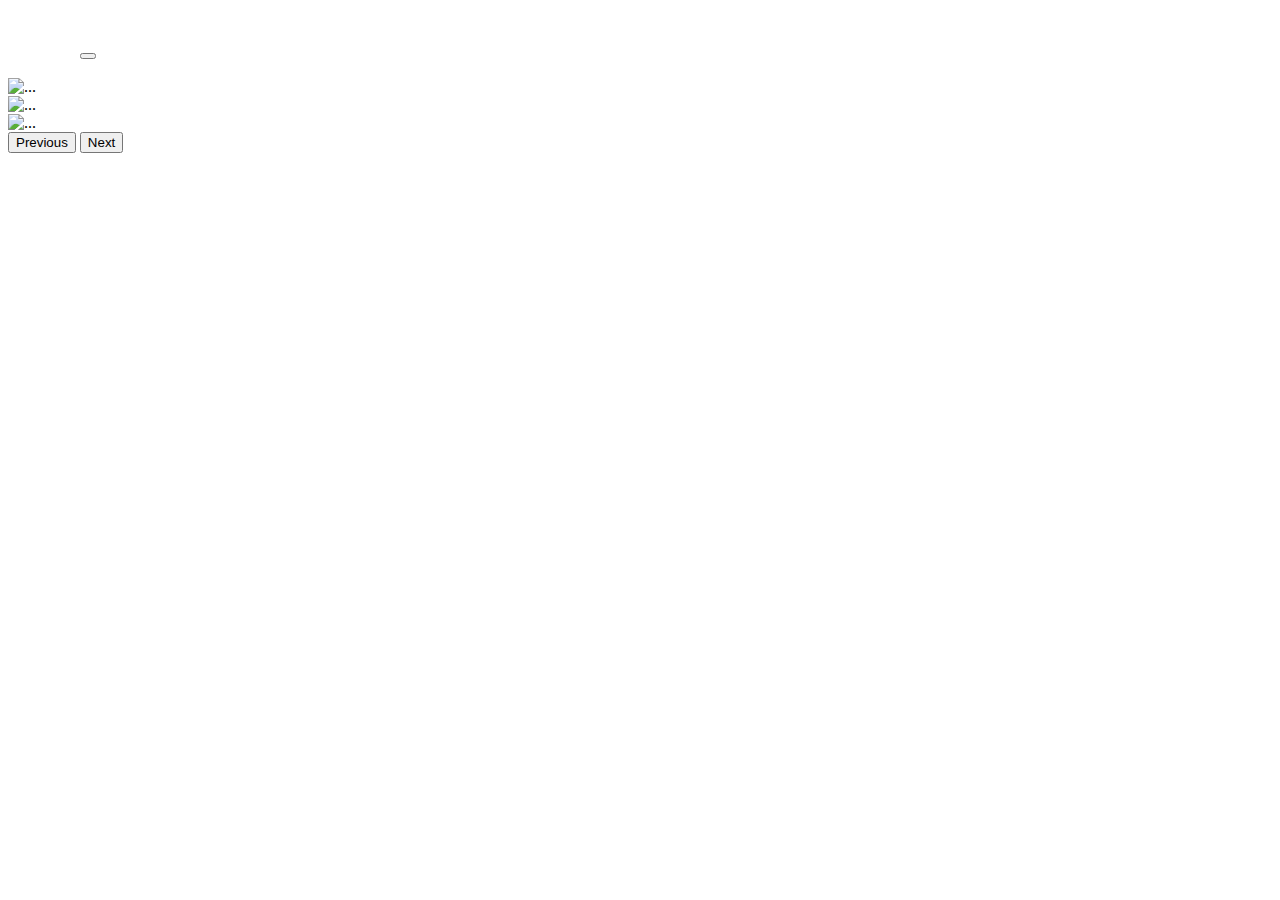
==== 02_home.html @ a498ea9f "0913_nav_carousel" ====
<!DOCTYPE html>
<html lang="en">
<head>
    <meta charset="UTF-8">
    <meta http-equiv="X-UA-Compatible" content="IE=edge">
    <meta name="viewport" content="width=device-width, initial-scale=1.0">
    <link href="https://cdn.jsdelivr.net/npm/bootstrap@5.2.1/dist/css/bootstrap.min.css" rel="stylesheet" integrity="sha384-iYQeCzEYFbKjA/T2uDLTpkwGzCiq6soy8tYaI1GyVh/UjpbCx/TYkiZhlZB6+fzT" crossorigin="anonymous">
    <title>Document</title>
</head>
<body>
  <!--nav bar-->
    <nav class="navbar navbar-expand-lg bg-dark sticky-top">
        <div class="container-fluid">
          <a class="navbar-brand" href="#"><img style="height:3rem; width:4.25rem;" src="images/logo.png"></a>
          <button class="navbar-toggler" type="button" data-bs-toggle="collapse" data-bs-target="#navbarNavAltMarkup" aria-controls="navbarNavAltMarkup" aria-expanded="false" aria-label="Toggle navigation">
            <span class="navbar-toggler-icon"></span>
          </button>
          <div class="collapse navbar-collapse" id="navbarNavAltMarkup">
            <div class="navbar-nav">
              <a style="color:white;" class="nav-link active" aria-current="page" href="#">Home</a>
              <a style="color:white; opacity:50%;" class="nav-link" href="#">Community</a>
              <a style="color:white; opacity:50%;" class="nav-link" href="#">Login</a>
            </div>
          </div>
        </div>
      </nav>


    <!--banner-->
    <div id="carouselExampleControls" class="carousel slide" data-bs-ride="carousel">
      <div class="carousel-inner">
        <div class="carousel-item active">
          <img src="https://dummyimage.com/1920x600/dee2e6/6c757d.jpg" class="d-block w-100" alt="...">
        </div>
        <div class="carousel-item">
          <img src="https://dummyimage.com/1920x600/dee2e6/6c757d.jpg" class="d-block w-100" alt="...">
        </div>
        <div class="carousel-item">
          <img src="https://dummyimage.com/1920x600/dee2e6/6c757d.jpg" class="d-block w-100" alt="...">
        </div>
      </div>
      <button class="carousel-control-prev" type="button" data-bs-target="#carouselExampleControls" data-bs-slide="prev">
        <span class="carousel-control-prev-icon" aria-hidden="true"></span>
        <span class="visually-hidden">Previous</span>
      </button>
      <button class="carousel-control-next" type="button" data-bs-target="#carouselExampleControls" data-bs-slide="next">
        <span class="carousel-control-next-icon" aria-hidden="true"></span>
        <span class="visually-hidden">Next</span>
      </button>
    </div>
    <script src="https://cdn.jsdelivr.net/npm/bootstrap@5.2.1/dist/js/bootstrap.bundle.min.js" integrity="sha384-u1OknCvxWvY5kfmNBILK2hRnQC3Pr17a+RTT6rIHI7NnikvbZlHgTPOOmMi466C8" crossorigin="anonymous"></script>
</body>
</html>
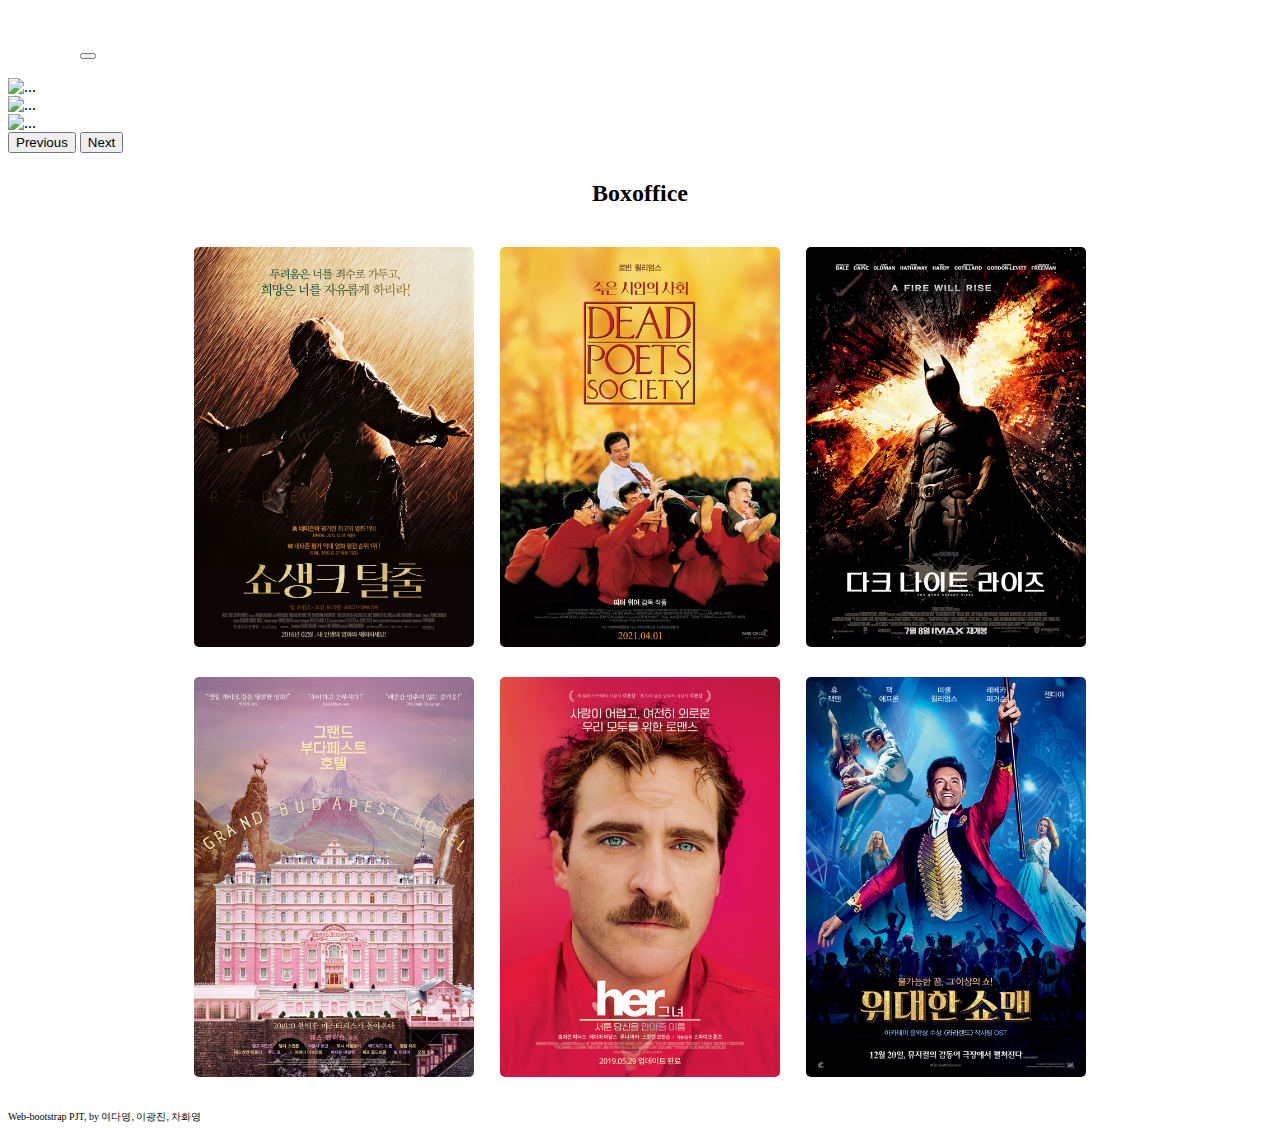
==== commit ccb98822: "create card, footer" ====
--- a/02_home.html
+++ b/02_home.html
@@ -5,10 +5,12 @@
     <meta http-equiv="X-UA-Compatible" content="IE=edge">
     <meta name="viewport" content="width=device-width, initial-scale=1.0">
     <link href="https://cdn.jsdelivr.net/npm/bootstrap@5.2.1/dist/css/bootstrap.min.css" rel="stylesheet" integrity="sha384-iYQeCzEYFbKjA/T2uDLTpkwGzCiq6soy8tYaI1GyVh/UjpbCx/TYkiZhlZB6+fzT" crossorigin="anonymous">
+    <link rel="stylesheet" href="style.css">
     <title>Document</title>
 </head>
 <body>
-  <!--nav bar-->
+
+    <!--nav bar-->
     <nav class="navbar navbar-expand-lg bg-dark sticky-top">
         <div class="container-fluid">
           <a class="navbar-brand" href="#"><img style="height:3rem; width:4.25rem;" src="images/logo.png"></a>
@@ -25,18 +27,17 @@
         </div>
       </nav>
 
-
     <!--banner-->
     <div id="carouselExampleControls" class="carousel slide" data-bs-ride="carousel">
       <div class="carousel-inner">
         <div class="carousel-item active">
-          <img src="https://dummyimage.com/1920x600/dee2e6/6c757d.jpg" class="d-block w-100" alt="...">
+          <img src="https://dummyimage.com/1920x600/212529/dee2e6.jpg" class="d-block w-100" alt="...">
         </div>
         <div class="carousel-item">
-          <img src="https://dummyimage.com/1920x600/dee2e6/6c757d.jpg" class="d-block w-100" alt="...">
+          <img src="https://dummyimage.com/1920x600/212529/dee2e6.jpg" class="d-block w-100" alt="...">
         </div>
         <div class="carousel-item">
-          <img src="https://dummyimage.com/1920x600/dee2e6/6c757d.jpg" class="d-block w-100" alt="...">
+          <img src="https://dummyimage.com/1920x600/212529/dee2e6.jpg" class="d-block w-100" alt="...">
         </div>
       </div>
       <button class="carousel-control-prev" type="button" data-bs-target="#carouselExampleControls" data-bs-slide="prev">
@@ -48,6 +49,28 @@
         <span class="visually-hidden">Next</span>
       </button>
     </div>
+
+    <!--box office-->
+    <div>
+      <h2 style="text-align:center; margin:1.7rem; font-weight:bold;">Boxoffice</h2>
+      <div class="boxoffice-list">
+        <div><img class="boxoffice-img" src="images/movie1.jpg" alt=""></div>
+        <div><img class="boxoffice-img" src="images/movie2.jpg" alt=""></div>
+        <div><img class="boxoffice-img" src="images/movie3.jpg" alt=""></div>
+        <div><img class="boxoffice-img" src="images/movie4.jpg" alt=""></div>
+        <div><img class="boxoffice-img" src="images/movie5.jpg" alt=""></div>
+        <div><img class="boxoffice-img" src="images/movie6.jpg" alt=""></div>
+      </div>
+    </div>
+
+    <!--footer-->
+    <footer>
+      <!-- text-center로 화면 가운데에 글자가 오도록-->
+      <div class="text-center bg-light">
+          <p style="font-size:10px;" class="my-0">Web-bootstrap PJT, by 여다영, 이광진, 차화영</p>
+      </div>
+    </footer>
+
     <script src="https://cdn.jsdelivr.net/npm/bootstrap@5.2.1/dist/js/bootstrap.bundle.min.js" integrity="sha384-u1OknCvxWvY5kfmNBILK2hRnQC3Pr17a+RTT6rIHI7NnikvbZlHgTPOOmMi466C8" crossorigin="anonymous"></script>
 </body>
 </html>--- a/style.css
+++ b/style.css
@@ -0,0 +1,17 @@
+/*box office*/
+
+.boxoffice-list{
+    display:flex;
+    justify-content: center;
+    flex-wrap:wrap;
+    padding:0 50px 0 50px;
+    margin-bottom:1rem;
+}
+
+.boxoffice-img{
+    height:400px; 
+    border-radius:5px; 
+    margin:0.8rem;
+    flex-basis:576px;
+    flex-grow:1;
+}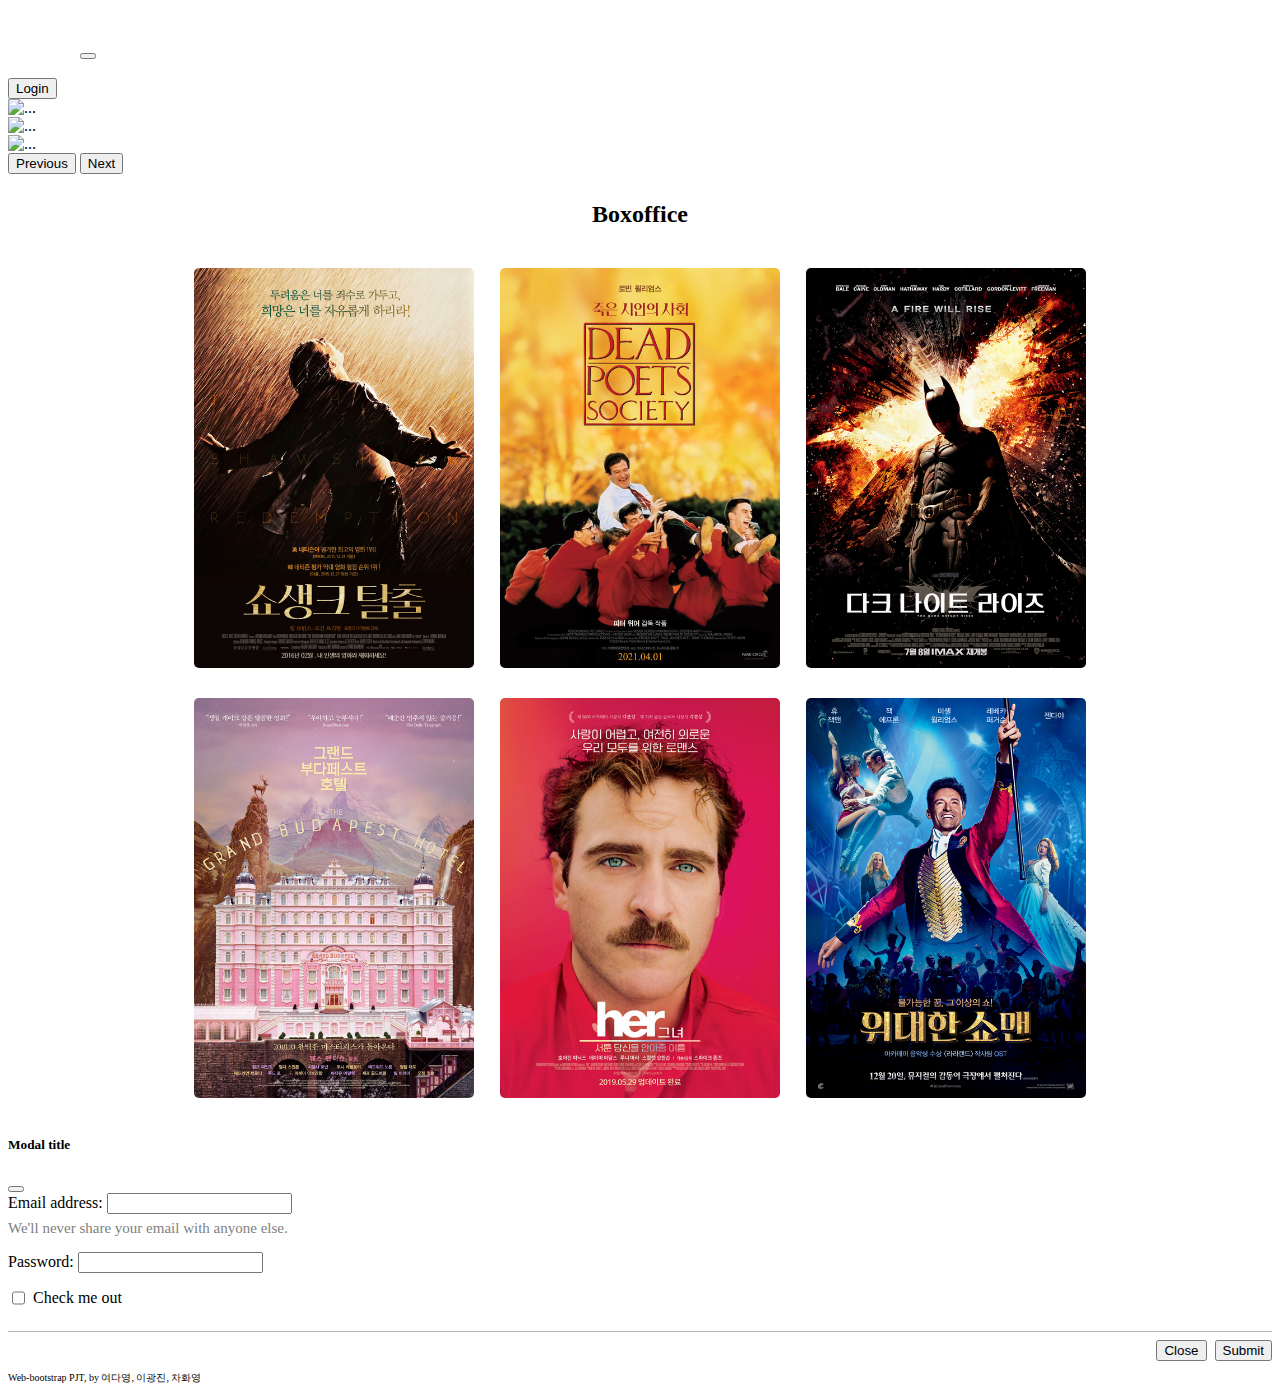
==== commit 1cb4fcc3: "0913 Modal" ====
--- a/02_home.html
+++ b/02_home.html
@@ -9,7 +9,7 @@
     <title>Document</title>
 </head>
 <body>
-
+    
     <!--nav bar-->
     <nav class="navbar navbar-expand-lg bg-dark sticky-top">
         <div class="container-fluid">
@@ -21,10 +21,11 @@
             <div class="navbar-nav">
               <a style="color:white;" class="nav-link active" aria-current="page" href="#">Home</a>
               <a style="color:white; opacity:50%;" class="nav-link" href="#">Community</a>
-              <a style="color:white; opacity:50%;" class="nav-link" href="#">Login</a>
+              <a style="color:white; opacity:50%;" class="nav-link" href="#exampleModal">Login</a>
             </div>
           </div>
         </div>
+        <button type="button" data-bs-toggle="modal" data-bs-target="#exampleModal" data-bs-whatever="@mdo">Login</button>
       </nav>
 
     <!--banner-->
@@ -63,6 +64,40 @@
       </div>
     </div>
 
+    <!--Modal-->
+    <div class="modal fade" id="exampleModal" tabindex="-1" aria-labelledby="exampleModalLabel" aria-hidden="true">  
+      <div class="modal-dialog">
+        <div class="modal-content">
+          <div class="modal-header">
+            <h5 class="modal-title" id="exampleModalLabel">Modal title</h5>
+            <button type="button" class="btn-close" data-bs-dismiss="modal" aria-label="Close"></button>
+          </div>
+          <div class="modal-body">
+            <form>
+              <div class="mb-3">
+                <label for="recipient-name" class="col-form-label">Email address:</label>
+                <input type="text" class="form-control" id="recipient-name">
+                <p style="color:gray; font-size:15px; margin-top:0.4rem;">We'll never share your email with anyone else.</p>
+              </div>
+              <div class="mb-3" style="margin:0;">
+                <label for="message-text" class="col-form-label">Password:</label>
+                <input type="text" class="form-control" id="message-text"></input>
+              </div>
+
+            <!--check box-->
+            <div style="display:flex;">
+              <!-- input을 text가 아닌 checkbox로 입력 받기 위함-->
+              <input type="checkbox"><p style="margin-top:1rem; margin-left:5px;">Check me out</p>
+            </div>
+          </form>
+          <hr style="height:1px; border:0; background:rgb(185, 178, 178);">
+          <div style="display:flex; justify-content: right;">
+            <button type="button" class="btn btn-secondary">Close</button> <button type="button" class="btn btn-primary" style="margin-left:0.5rem;">Submit</button>
+          </div>
+        </div>
+      </div>
+    </div>
+
     <!--footer-->
     <footer>
       <!-- text-center로 화면 가운데에 글자가 오도록-->
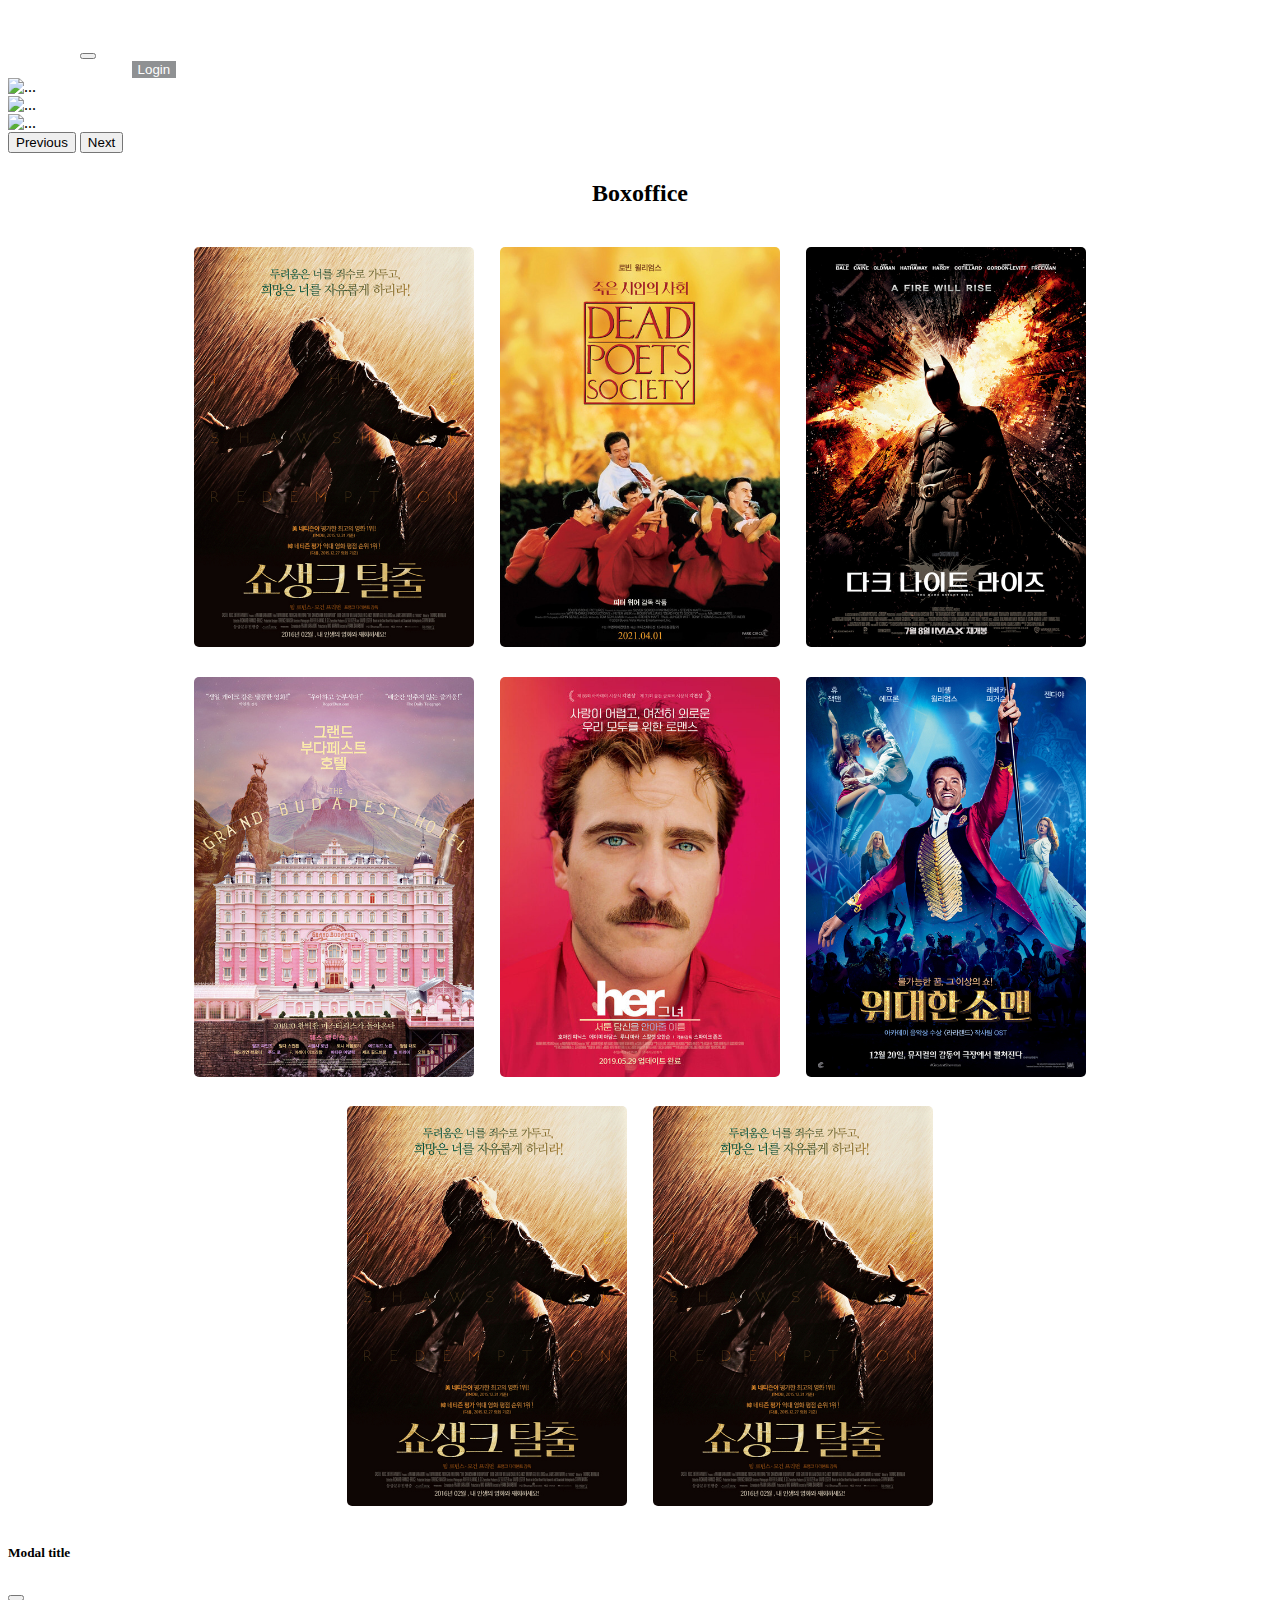
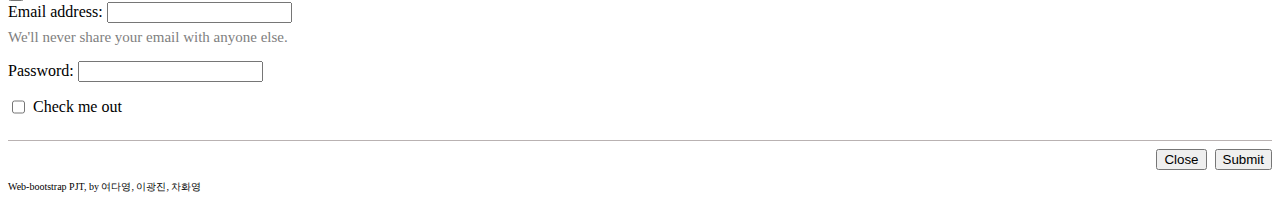
==== commit bf85ffc8: "Home clear" ====
--- a/02_home.html
+++ b/02_home.html
@@ -21,11 +21,11 @@
             <div class="navbar-nav">
               <a style="color:white;" class="nav-link active" aria-current="page" href="#">Home</a>
               <a style="color:white; opacity:50%;" class="nav-link" href="#">Community</a>
-              <a style="color:white; opacity:50%;" class="nav-link" href="#exampleModal">Login</a>
+              <button type="button" data-bs-toggle="modal" data-bs-target="#exampleModal" data-bs-whatever="@mdo" style="background-color: #212529; color:white; opacity:50%; border:0px;">Login</button>
             </div>
           </div>
         </div>
-        <button type="button" data-bs-toggle="modal" data-bs-target="#exampleModal" data-bs-whatever="@mdo">Login</button>
+    
       </nav>
 
     <!--banner-->
@@ -61,6 +61,8 @@
         <div><img class="boxoffice-img" src="images/movie4.jpg" alt=""></div>
         <div><img class="boxoffice-img" src="images/movie5.jpg" alt=""></div>
         <div><img class="boxoffice-img" src="images/movie6.jpg" alt=""></div>
+        <div><img class="boxoffice-img" src="images/movie1.jpg" alt=""></div>
+        <div><img class="boxoffice-img" src="images/movie1.jpg" alt=""></div>
       </div>
     </div>
 
@@ -97,7 +99,7 @@
         </div>
       </div>
     </div>
-
+    </div> 
     <!--footer-->
     <footer>
       <!-- text-center로 화면 가운데에 글자가 오도록-->
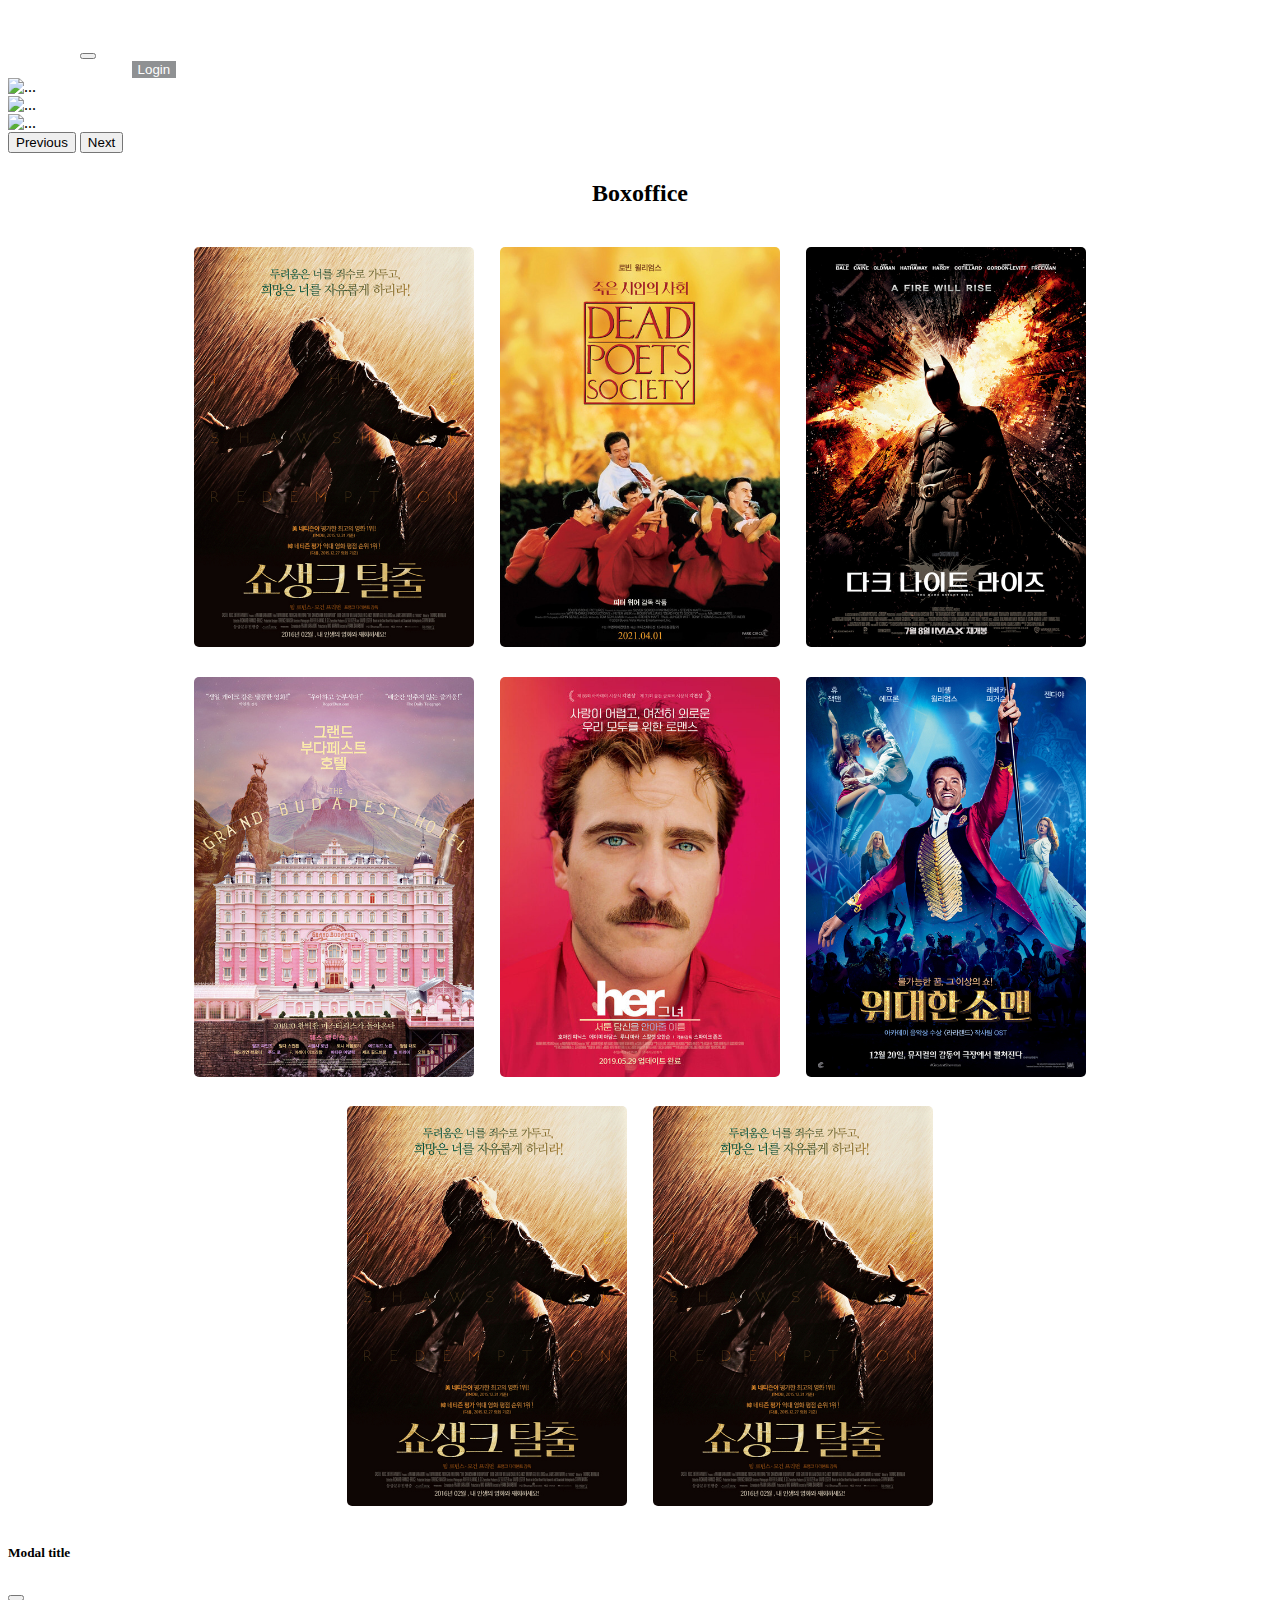
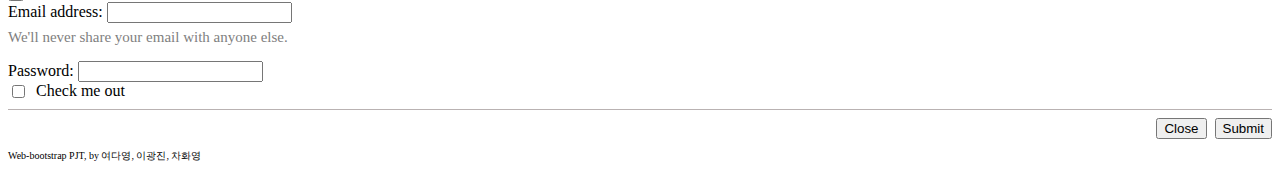
==== commit 5e6be1c5: "0913_community_modified" ====
--- a/02_home.html
+++ b/02_home.html
@@ -19,8 +19,8 @@
           </button>
           <div class="collapse navbar-collapse" id="navbarNavAltMarkup">
             <div class="navbar-nav">
-              <a style="color:white;" class="nav-link active" aria-current="page" href="#">Home</a>
-              <a style="color:white; opacity:50%;" class="nav-link" href="#">Community</a>
+              <a style="color:white;" class="nav-link active" aria-current="page" href="02_home.html">Home</a>
+              <a style="color:white; opacity:50%;" class="nav-link" href="03_community.html">Community</a>
               <button type="button" data-bs-toggle="modal" data-bs-target="#exampleModal" data-bs-whatever="@mdo" style="background-color: #212529; color:white; opacity:50%; border:0px;">Login</button>
             </div>
           </div>
@@ -89,7 +89,7 @@
             <!--check box-->
             <div style="display:flex;">
               <!-- input을 text가 아닌 checkbox로 입력 받기 위함-->
-              <input type="checkbox"><p style="margin-top:1rem; margin-left:5px;">Check me out</p>
+              <input type="checkbox"><p style="margin:0 0 0 0.5rem;">Check me out</p>
             </div>
           </form>
           <hr style="height:1px; border:0; background:rgb(185, 178, 178);">
--- a/style.css
+++ b/style.css
@@ -14,4 +14,17 @@
     margin:0.8rem;
     flex-basis:576px;
     flex-grow:1;
+}
+
+/*community_aside*/
+
+.aside-ul{
+    list-style: none;
+    padding:0;
+    border-radius:15px;
+    margin:5rem;
+}
+
+.aside-li{
+    border:1px solid rgb(222, 221, 221);
 }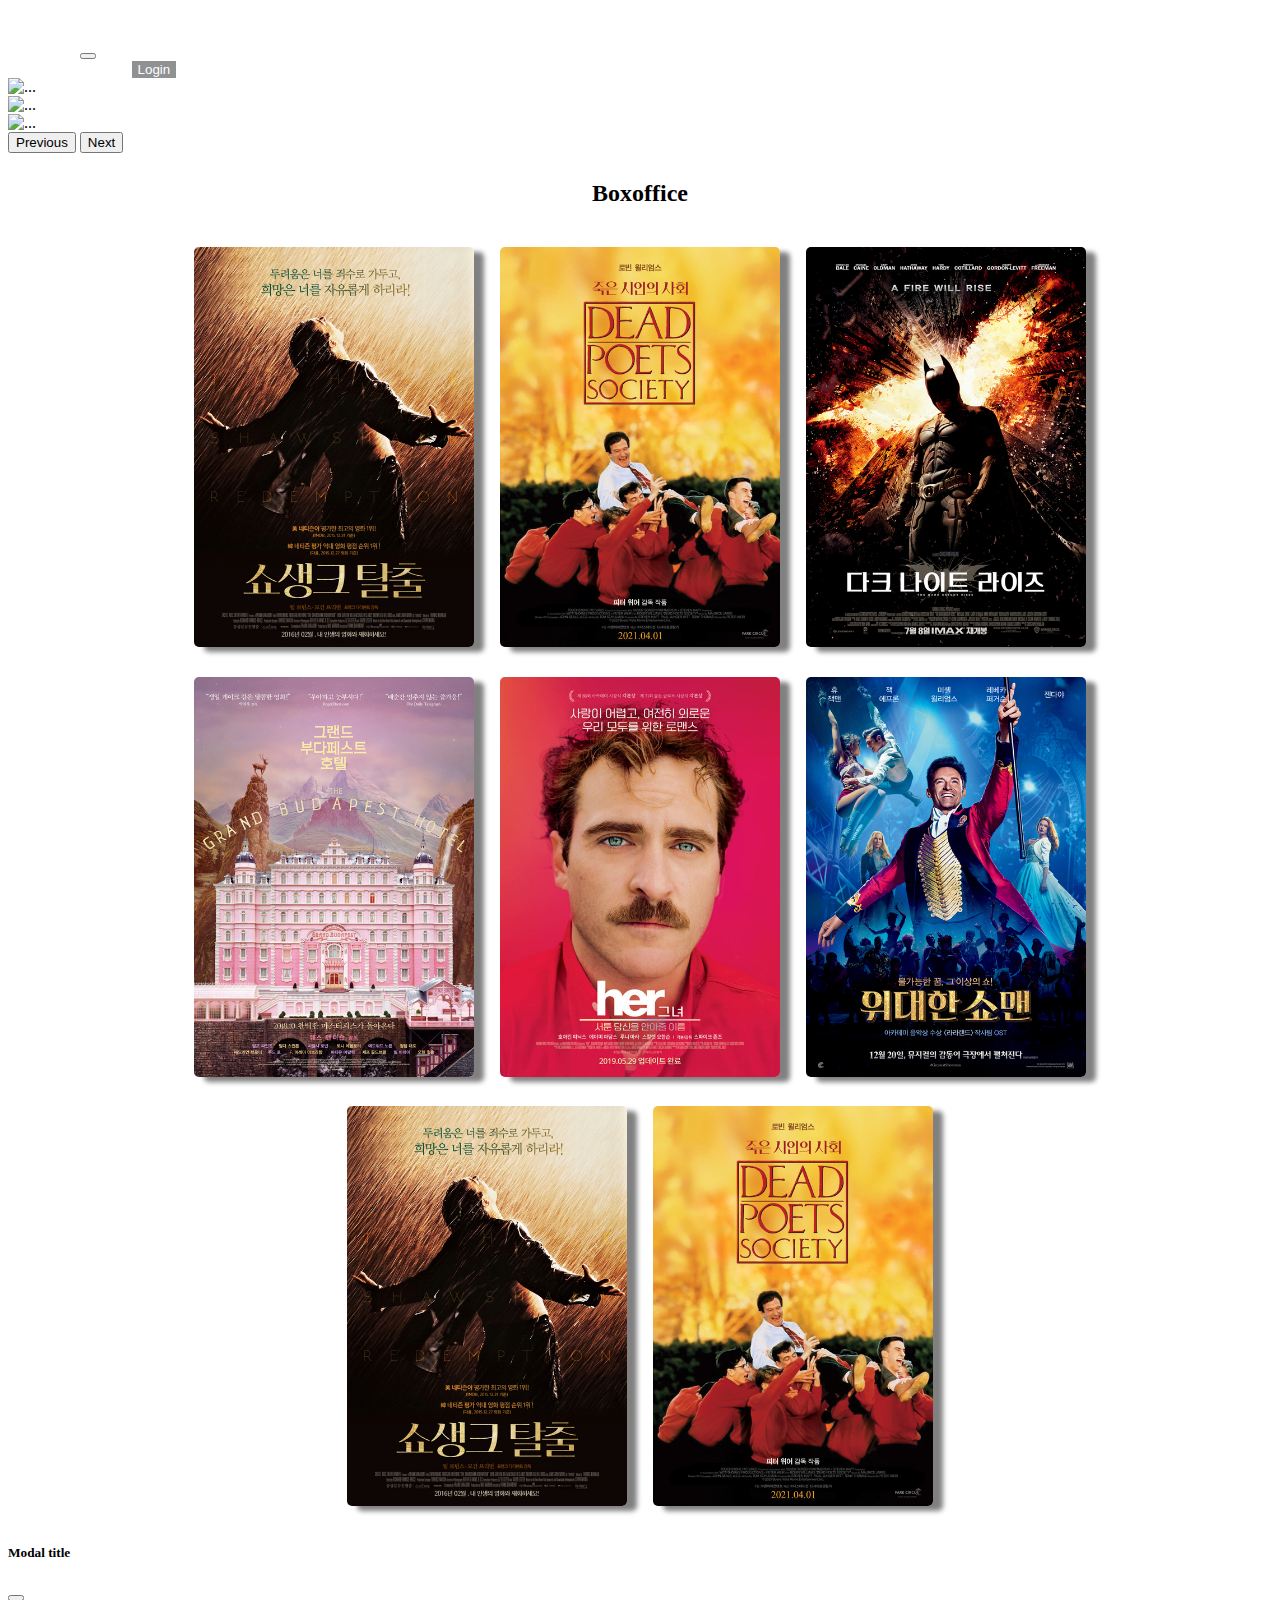
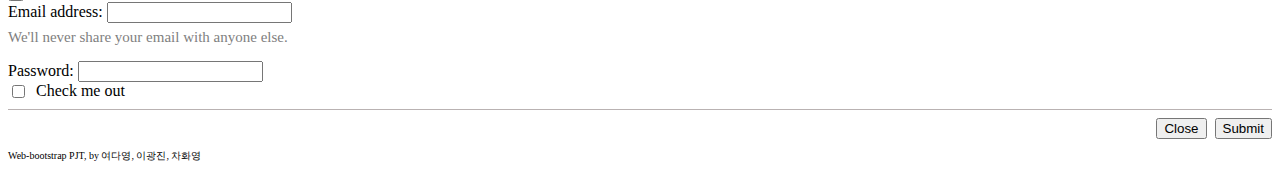
==== commit 4f110793: "final revise" ====
--- a/02_home.html
+++ b/02_home.html
@@ -13,7 +13,7 @@
     <!--nav bar-->
     <nav class="navbar navbar-expand-lg bg-dark sticky-top">
         <div class="container-fluid">
-          <a class="navbar-brand" href="#"><img style="height:3rem; width:4.25rem;" src="images/logo.png"></a>
+          <a class="navbar-brand" href="02_home.html"><img style="height:3rem; width:4.25rem;" src="images/logo.png"></a>
           <button class="navbar-toggler" type="button" data-bs-toggle="collapse" data-bs-target="#navbarNavAltMarkup" aria-controls="navbarNavAltMarkup" aria-expanded="false" aria-label="Toggle navigation">
             <span class="navbar-toggler-icon"></span>
           </button>
@@ -55,14 +55,14 @@
     <div>
       <h2 style="text-align:center; margin:1.7rem; font-weight:bold;">Boxoffice</h2>
       <div class="boxoffice-list">
-        <div><img class="boxoffice-img" src="images/movie1.jpg" alt=""></div>
-        <div><img class="boxoffice-img" src="images/movie2.jpg" alt=""></div>
-        <div><img class="boxoffice-img" src="images/movie3.jpg" alt=""></div>
-        <div><img class="boxoffice-img" src="images/movie4.jpg" alt=""></div>
-        <div><img class="boxoffice-img" src="images/movie5.jpg" alt=""></div>
-        <div><img class="boxoffice-img" src="images/movie6.jpg" alt=""></div>
-        <div><img class="boxoffice-img" src="images/movie1.jpg" alt=""></div>
-        <div><img class="boxoffice-img" src="images/movie1.jpg" alt=""></div>
+        <div><a href="05_movie.html"><img style="box-shadow: 10px 5px 5px gray;" class="boxoffice-img" src="images/movie1.jpg" alt=""></a></div>
+        <div><a href="05_movie.html"><img style="box-shadow: 10px 5px 5px gray;" class="boxoffice-img" src="images/movie2.jpg" alt=""></a></div>
+        <div><a href="05_movie.html"><img style="box-shadow: 10px 5px 5px gray;" class="boxoffice-img" src="images/movie3.jpg" alt=""></a></div>
+        <div><a href="05_movie.html"><img style="box-shadow: 10px 5px 5px gray;" class="boxoffice-img" src="images/movie4.jpg" alt=""></a></div>
+        <div><a href="05_movie.html"><img style="box-shadow: 10px 5px 5px gray;" class="boxoffice-img" src="images/movie5.jpg" alt=""></a></div>
+        <div><a href="05_movie.html"><img style="box-shadow: 10px 5px 5px gray;" class="boxoffice-img" src="images/movie6.jpg" alt=""></a></div>
+        <div><a href="05_movie.html"><img style="box-shadow: 10px 5px 5px gray;" class="boxoffice-img" src="images/movie1.jpg" alt=""></a></div>
+        <div><a href="05_movie.html"><img style="box-shadow: 10px 5px 5px gray;" class="boxoffice-img" src="images/movie2.jpg" alt=""></a></div>
       </div>
     </div>
 
--- a/style.css
+++ b/style.css
@@ -27,4 +27,25 @@
 
 .aside-li{
     border:1px solid rgb(222, 221, 221);
+}
+
+/*button*/
+
+.btn-outline-primary{
+  --bs-btn-color:black;
+  --bs-btn-border-color: rgb(165, 165, 165);
+  --bs-btn-hover-color: black;
+  --bs-btn-hover-bg: rgb(241, 238, 238);
+  --bs-btn-active-border-color: rgb(241, 238, 238);
+  --bs-btn-hover-border-color: rgba(165, 165, 165, 0.78);
+  --bs-btn-active-bg: rgb(241, 238, 238);
+}
+
+.director-image {
+    height:12rem;
+    width:8.5rem;
+}
+
+.director-text {
+    padding:0.5rem;
 }